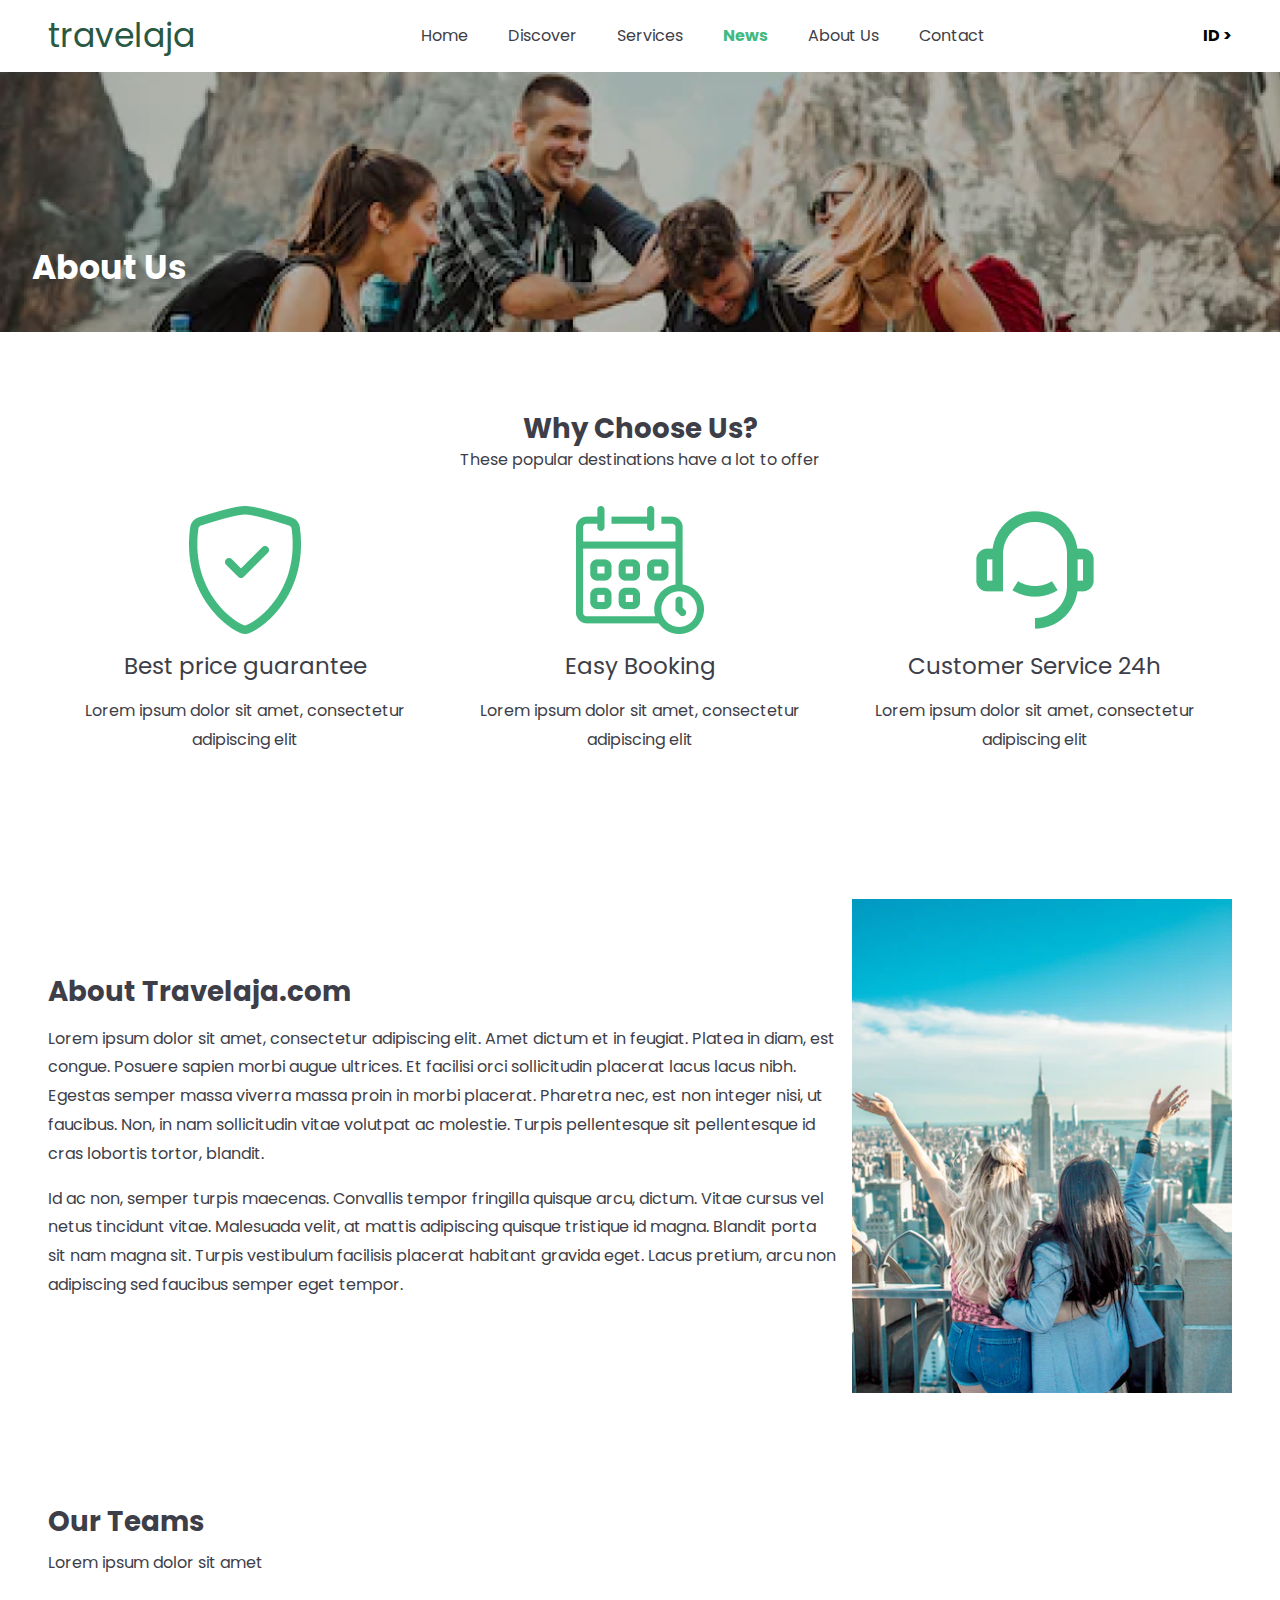
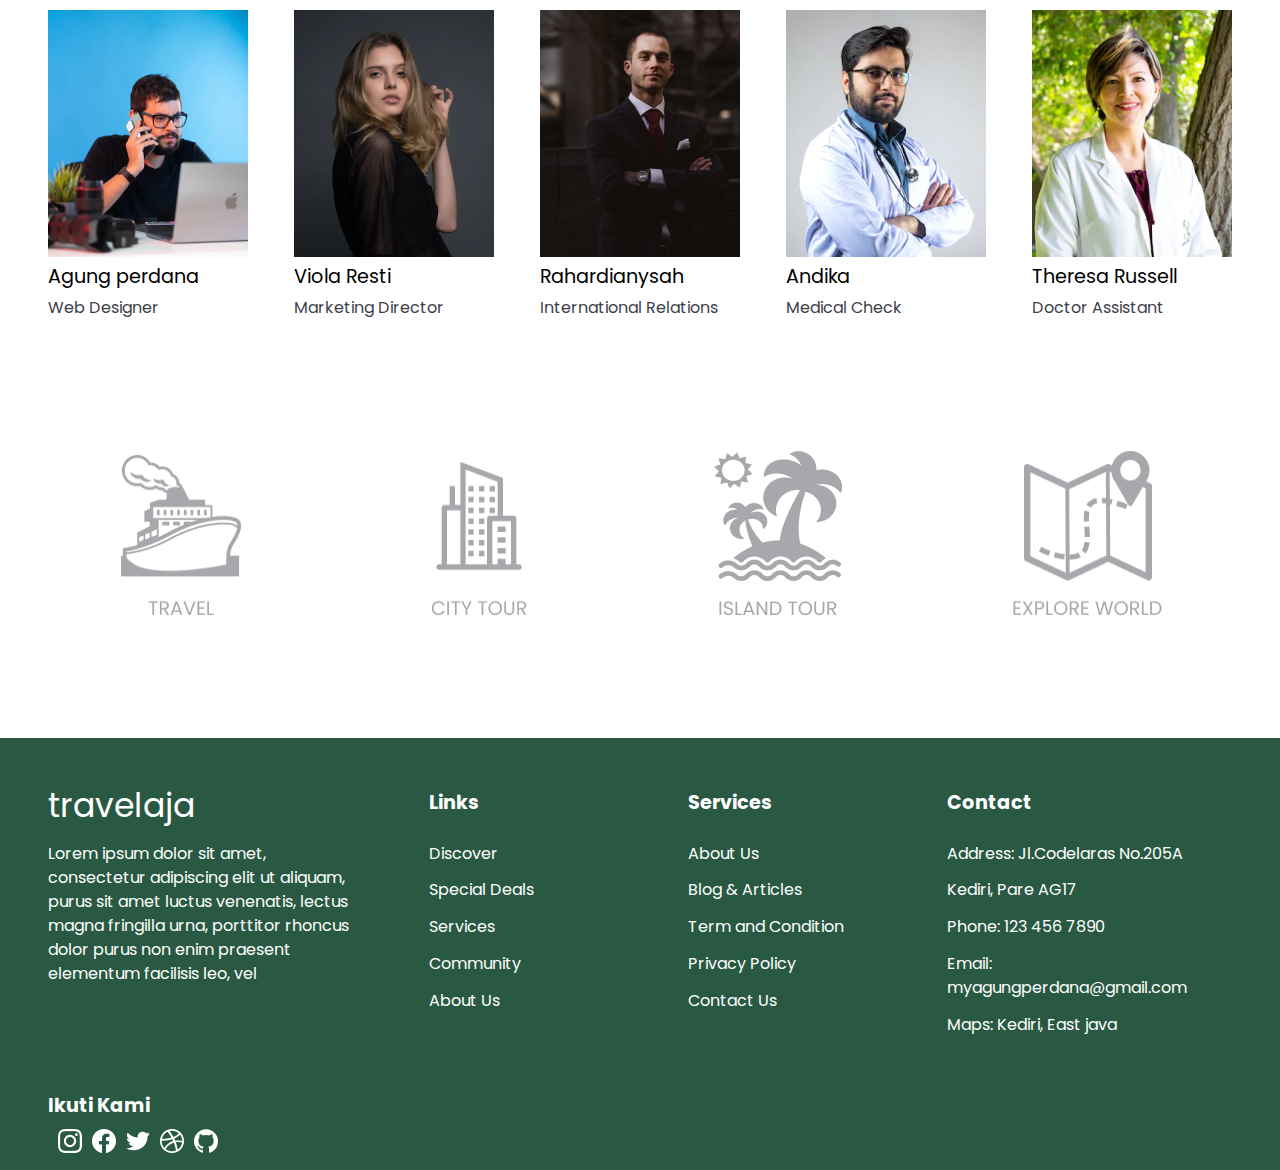
==== About/index.html @ 77884f3b "New page (About Us)" ====
<!DOCTYPE html>
<html lang="en">
  <head>
    <meta charset="UTF-8" />
    <meta http-equiv="X-UA-Compatible" content="IE=edge" />
    <meta name="viewport" content="width=device-width, initial-scale=1.0" />
    <link rel="stylesheet" href="style.css" />
    <link rel="stylesheet" href="../reset.css" />
    <link rel="preconnect" href="https://fonts.googleapis.com" />
    <link rel="preconnect" href="https://fonts.gstatic.com" crossorigin />
    <link
      href="https://fonts.googleapis.com/css2?family=Poppins:wght@400;500;700&display=swap"
      rel="stylesheet"
    />
    <title>About Us</title>
  </head>
  <body>
    <section class="container-apresentacao">
      <div class="menu-nav">
        <h1>travelaja</h1>
        <nav>
          <ul>
            <li><a href="../index.html">Home</a></li>
            <li>
              <a href="../Discover/index.html">Discover</a>
            </li>
            <li>
              <a href="../Services/index.html">Services</a>
            </li>
            <li>
              <a href="../OurNews/index.html" class="page-atual"><b>News</b></a>
            </li>
            <li><a href="#" class="page-atual">About Us</a></li>
            <li><a href="#">Contact</a></li>
          </ul>
        </nav>
        <p>ID ></p>
      </div>
      <div class="container-OurNews">
        <h1>About Us</h1>
      </div>
    </section>
    <section class="container-whychoose">
      <h2>Why Choose Us?</h2>
      <p>These popular destinations have a lot to offer</p>
      <div class="container-whychoose-div">
        <div>
          <img
            src="./Imagens/escudo.png"
            alt="Ícones de orientação de serviço"
          />
          <h3>Best price guarantee</h3>
          <p>Lorem ipsum dolor sit amet, consectetur adipiscing elit</p>
        </div>
        <div>
          <img
            src="./Imagens/calendario.png"
            alt="Ícones de orientação de serviço"
          />
          <h3>Easy Booking</h3>
          <p>Lorem ipsum dolor sit amet, consectetur adipiscing elit</p>
        </div>
        <div>
          <img src="./Imagens/call.png" alt="Ícones de orientação de serviço" />
          <h3>Customer Service 24h</h3>
          <p>Lorem ipsum dolor sit amet, consectetur adipiscing elit</p>
        </div>
      </div>
    </section>
    <section class="container-aboutTravelaja">
      <div>
        <h3>About Travelaja.com</h3>
        <p>
          Lorem ipsum dolor sit amet, consectetur adipiscing elit. Amet dictum
          et in feugiat. Platea in diam, est congue. Posuere sapien morbi augue
          ultrices. Et facilisi orci sollicitudin placerat lacus lacus nibh.
          Egestas semper massa viverra massa proin in morbi placerat. Pharetra
          nec, est non integer nisi, ut faucibus. Non, in nam sollicitudin vitae
          volutpat ac molestie. Turpis pellentesque sit pellentesque id cras
          lobortis tortor, blandit.
        </p>
        <p>
          Id ac non, semper turpis maecenas. Convallis tempor fringilla quisque
          arcu, dictum. Vitae cursus vel netus tincidunt vitae. Malesuada velit,
          at mattis adipiscing quisque tristique id magna. Blandit porta sit nam
          magna sit. Turpis vestibulum facilisis placerat habitant gravida eget.
          Lacus pretium, arcu non adipiscing sed faucibus semper eget tempor.
        </p>
      </div>
      <img src="./Imagens/about.png" alt="Imagens de duas viajantes" />
    </section>
    <section class="container-ourTeams">
      <h3>Our Teams</h3>
      <p>Lorem ipsum dolor sit amet</p>
      <div class="container-ourTeams-div">
        <div>
          <img
            src="./Imagens/OurTeam/person1.png"
            alt="Colaboradores da empresa"
          />
          <h4>Agung perdana</h4>
          <p>Web Designer</p>
        </div>
        <div>
          <img
            src="./Imagens/OurTeam/person2.png"
            alt="Colaboradores da empresa"
          />
          <h4>Viola Resti</h4>
          <p>Marketing Director</p>
        </div>
        <div>
          <img
            src="./Imagens/OurTeam/person3.png"
            alt="Colaboradores da empresa"
          />
          <h4>Rahardianysah</h4>
          <p>International Relations</p>
        </div>
        <div>
          <img
            src="./Imagens/OurTeam/person4.png"
            alt="Colaboradores da empresa"
          />
          <h4>Andika</h4>
          <p>Medical Check</p>
        </div>
        <div>
          <img
            src="./Imagens/OurTeam/person5.png"
            alt="Colaboradores da empresa"
          />
          <h4>Theresa Russell</h4>
          <p>Doctor Assistant</p>
        </div>
      </div>
    </section>
    <div class="container-imgOrientacao">
      <img src="./Imagens/Location/figura1.png" alt="Figuras de orientação" />
      <img src="./Imagens/Location/figura2.png" alt="Figuras de orientação" />
      <img src="./Imagens/Location/figura3.png" alt="Figuras de orientação" />
      <img src="./Imagens/Location/figura4.png" alt="Figuras de orientação" />
    </div>
    <footer>
      <div class="footer-first">
        <div class="footer-desc-descricao">
          <h2>travelaja</h2>
          <p>
            Lorem ipsum dolor sit amet, consectetur adipiscing elit ut aliquam,
            purus sit amet luctus venenatis, lectus magna fringilla urna,
            porttitor rhoncus dolor purus non enim praesent elementum facilisis
            leo, vel
          </p>
        </div>
        <div class="footer-desc">
          <h3>Links</h3>
          <a href="">Discover</a>
          <a href="">Special Deals</a>
          <a href="">Services</a>
          <a href="">Community</a>
          <a href="">About Us</a>
        </div>
        <div class="footer-desc">
          <h3>Services</h3>
          <a href="">About Us</a>
          <a href="">Blog & Articles</a>
          <a href="">Term and Condition</a>
          <a href="">Privacy Policy</a>
          <a href="">Contact Us</a>
        </div>
        <div class="footer-desc">
          <h3>Contact</h3>
          <p>Address: Jl.Codelaras No.205A</p>
          <p>Kediri, Pare AG17</p>
          <p>Phone: 123 456 7890</p>
          <p>Email: myagungperdana@gmail.com</p>
          <p>Maps: Kediri, East java</p>
        </div>
      </div>
      <div class="footer-second">
        <h3>Ikuti Kami</h3>
        <img
          src="../imagens/imagensFooter/midias.png"
          alt="imagem midias sociais"
        />
      </div>
    </footer>
  </body>
</html>
---- About/style.css ----
@import "../../menunav.css";
@import "./styles/containerApresentacaoOurNews.css";
@import "./styles/containerWhyChoose.css";
@import "./styles/containerAboutTravelaja.css";
@import "./styles/containerOurTeam.css";
@import "../styles/footer.css";
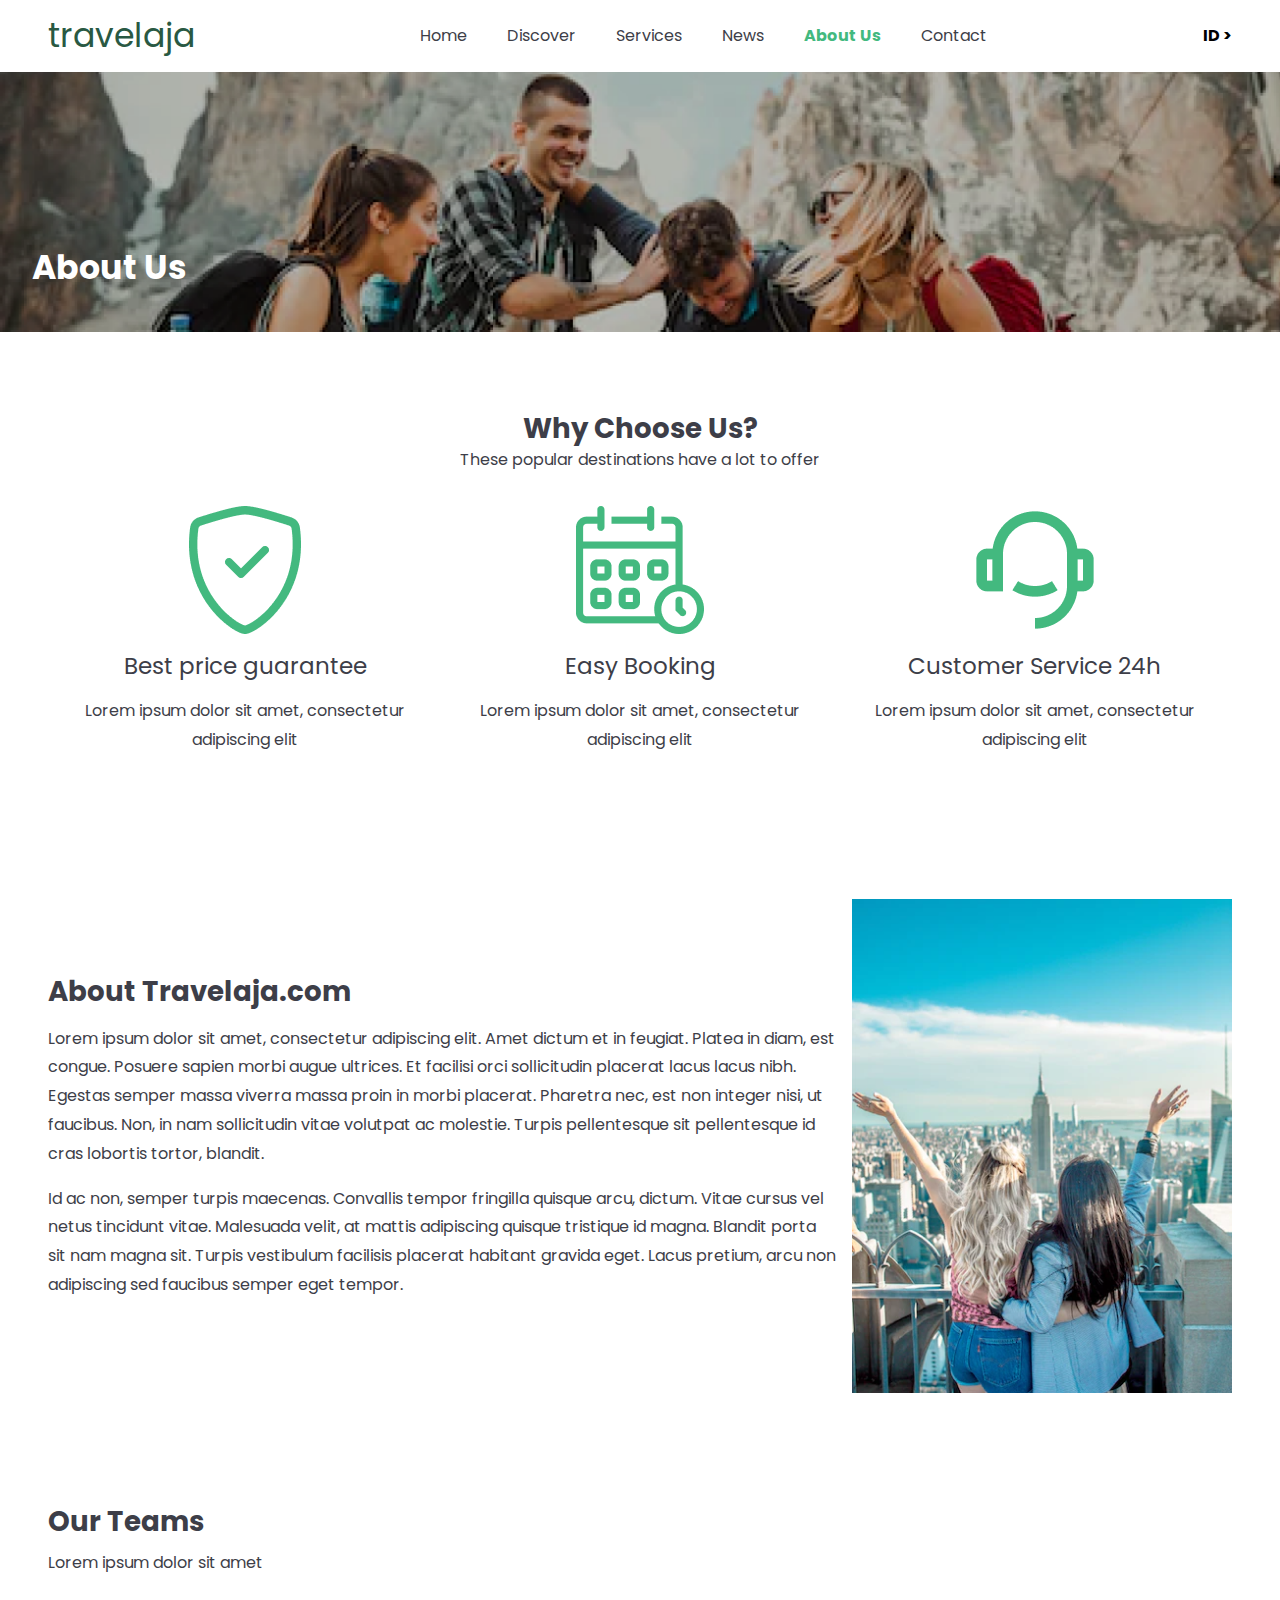
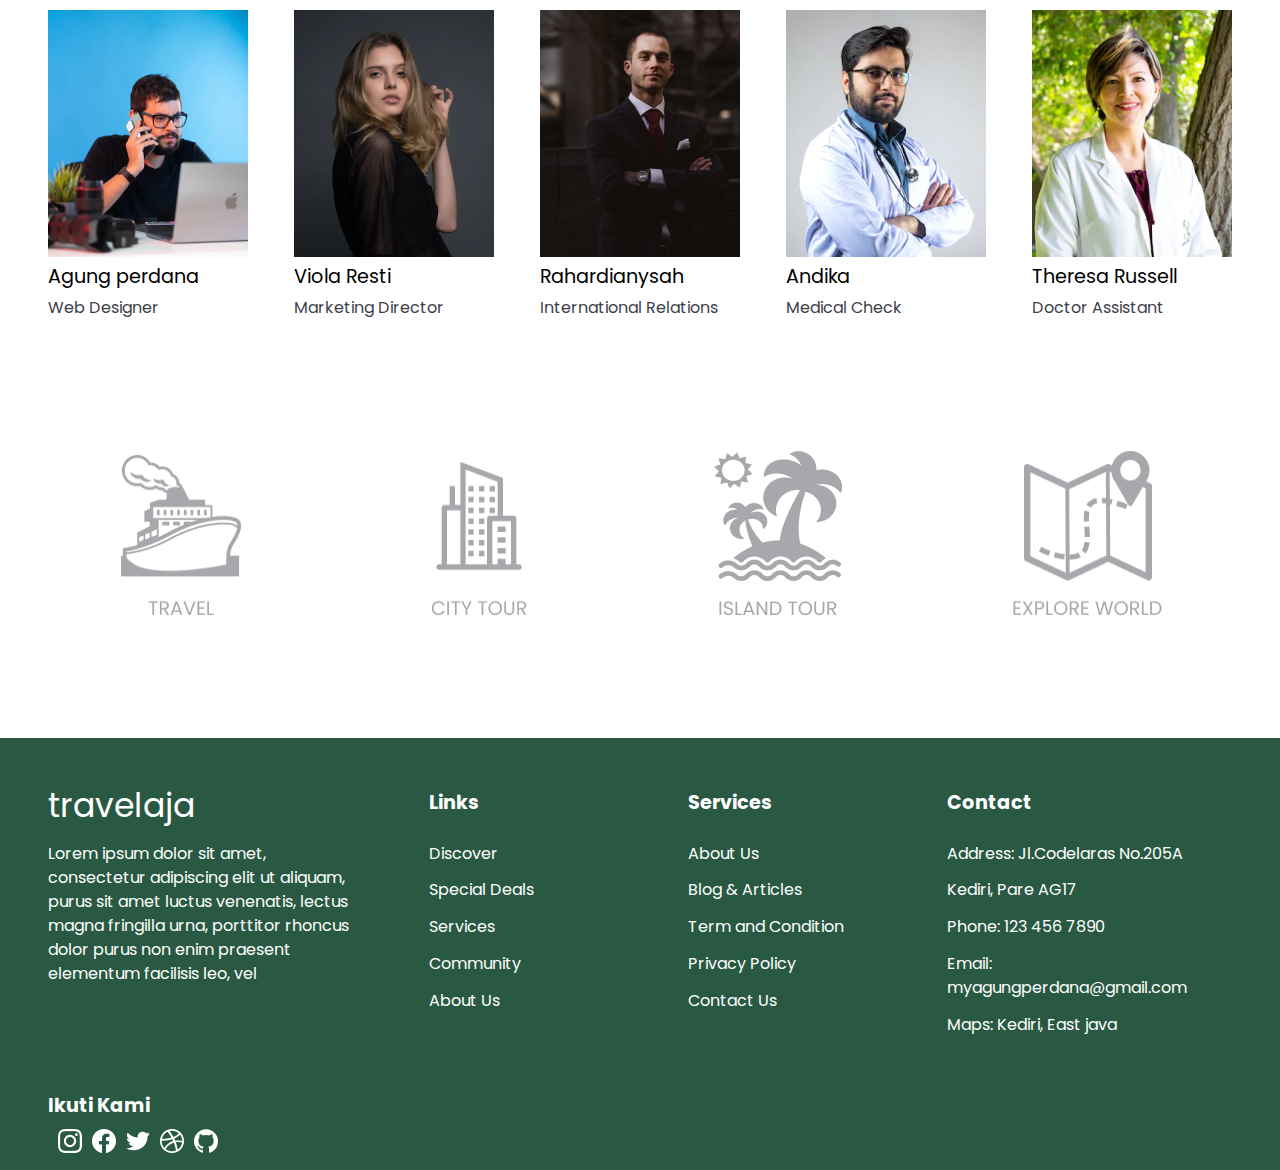
==== commit 95faa772: "Update link of the page About Us" ====
--- a/About/index.html
+++ b/About/index.html
@@ -28,10 +28,12 @@
               <a href="../Services/index.html">Services</a>
             </li>
             <li>
-              <a href="../OurNews/index.html" class="page-atual"><b>News</b></a>
+              <a href="../OurNews/index.html">News</a>
             </li>
-            <li><a href="#" class="page-atual">About Us</a></li>
-            <li><a href="#">Contact</a></li>
+            <li>
+              <a href="#" class="page-atual"><b>About Us</b></a>
+            </li>
+            <li><a href="../Contact/index.html">Contact</a></li>
           </ul>
         </nav>
         <p>ID ></p>
--- a/About/style.css
+++ b/About/style.css
@@ -1,4 +1,4 @@
-@import "../../menunav.css";
+@import "../menunav.css";
 @import "./styles/containerApresentacaoOurNews.css";
 @import "./styles/containerWhyChoose.css";
 @import "./styles/containerAboutTravelaja.css";
